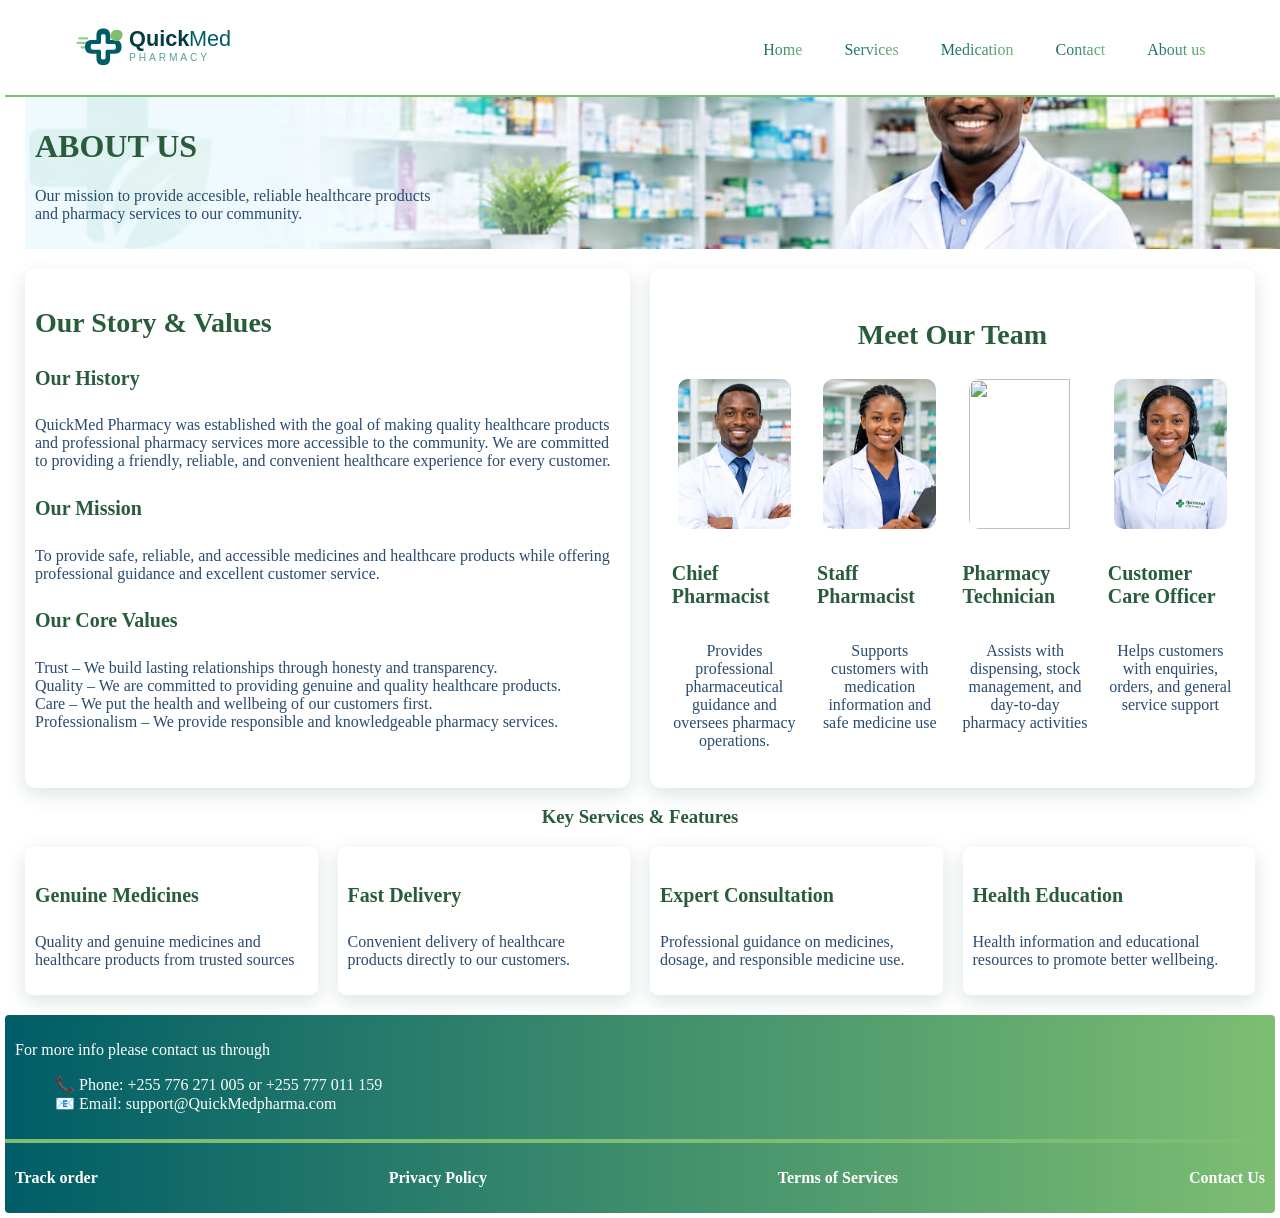
==== about.html @ 865800b6 "Add files via upload" ====
<!DOCTYPE html>
<html>
<head>
		<meta charset="utf-8">
	<meta name="viewport" content="width=device-width, initial-scale=1">
	<meta name="Description" content="Online ordering pharmacy from anywhere you are and get delivery for nearby places available anytime and anywhere">
	<meta name="keywords" content="Pharmacy,medical,medicines,hospital">
	<title>Online pharmacy</title>
	<link rel="stylesheet" type="text/css" href="style1.css">
	<link rel="stylesheet" type="text/css" href="about.css">
</head>
<body>
<div class="navbar">
<nav class="navbar-a">
<div class="navbar-logo">
<svg xmlns="http://www.w3.org/2000/svg" viewBox="0 0 350 80" class="logo-svg">
  <path d="M15,40 L35,40 M18,32 L32,32 M22,48 L28,48" stroke="#7DBE72" stroke-width="4" stroke-linecap="round" opacity="0.8"/>
  <path d="M60,15 C52,15 48,19 48,27 L48,35 L40,35 C32,35 28,39 28,47 C28,55 32,59 40,59 L48,59 L48,67 C48,75 52,79 60,79 C68,79 72,75 72,67 L72,59 L80,59 C88,59 92,55 92,47 C92,39 88,35 80,35 L72,35 L72,27 C72,19 68,15 60,15 Z M60,25 C63,25 64,26 64,28 L64,39 C64,41 65,42 67,42 L78,42 C81,42 82,43 82,47 C82,51 81,52 78,52 L67,52 C65,52 64,53 64,55 L64,66 C64,68 63,69 60,69 C57,69 56,68 56,66 L56,55 C56,53 55,52 53,52 L42,52 C39,52 38,51 38,47 C38,43 39,42 42,42 L53,42 C55,42 56,41 56,39 L56,28 C56,26 57,25 60,25 Z" fill="#005D67"/>
  
  <path d="M72,30 C72,21 80,13 90,19 C95,22 95,30 90,34 C86,38 78,39 72,30 Z" fill="#7DBE72"/>
  
  <text x="105" y="45" font-family="Arial, sans-serif" font-size="38" font-weight="bold" fill="#003D45">Quick</text>
  
  <text x="210" y="45" font-family="Arial, sans-serif" font-size="38" font-weight="normal" fill="#005D67">Med</text>
  
  <text x="105" y="72" font-family="Arial, sans-serif" font-size="18" fill="#58A096" style="letter-spacing:5px">PHARMACY</text>
</svg>
</div>
    <ul class="nav-link">
	<li><a href="index.html">Home</a></li>
	<li><a href="services.html">Services</a></li>
	<li><a href="medication.html">Medication</a></li>
	<li><a href="contact.html">Contact</a></li>
	<li><a href="about.html">About us</a></li>
    </ul>
</div>
</nav>
<div class="top">
<h1>ABOUT US</h1>
<P>Our mission to provide accesible, reliable healthcare products<br>and pharmacy services to our community.</P>
</div>
<div class="middle">
<div class="left">
<h3>Our Story & Values</h3>
<h4>Our History</h4>
<p>QuickMed Pharmacy was established with the goal of making quality healthcare products and professional pharmacy services more accessible to the community. We are committed to providing a friendly, reliable, and convenient healthcare experience for every customer.</p>
<h4>Our Mission</h4>
<p>To provide safe, reliable, and accessible medicines and healthcare products while offering professional guidance and excellent customer service.</p>
<h4>Our Core Values</h4>
<p>Trust – We build lasting relationships through honesty and transparency.<br>
Quality – We are committed to providing genuine and quality healthcare products.<br>
Care – We put the health and wellbeing of our customers first.<br>
Professionalism – We provide responsible and knowledgeable pharmacy services.</p>
</div>
<div class="right">
<h3>Meet Our Team</h3>
<div class="left-img">
<div class="team-card">
	<img src="chief.png">
	<h5>Chief Pharmacist</h5>
	<p>Provides professional pharmaceutical guidance and oversees pharmacy operations.</p>
</div>
<div class="team-card">
	<img src="staff.png">
	<h5>Staff Pharmacist</h5>
	<p>Supports customers with medication information and safe medicine use</p>
</div>
<div class="team-card">
	<img src="Technician.png">
	<h5>Pharmacy Technician</h5>
	<p>Assists with dispensing, stock management, and day-to-day pharmacy activities</p>
</div>
<div class="team-card">
	<img src="customer.png">
	<h5>Customer Care Officer</h5>
	<p>Helps customers with enquiries, orders, and general service support</p>
</div>
</div>
</div>
</div>
<div class="down">
<h3>Key Services & Features</h3>
<div class="down-content">
<div class="card">
<h4>Genuine Medicines</h4>
<p>Quality and genuine medicines and healthcare products from trusted sources</p>
</div>
<div class="card">
<h4>Fast Delivery</h4>
<p>Convenient delivery of healthcare products directly to our customers.</p>
</div>
<div class="card">
<h4>Expert Consultation</h4>
<p>Professional guidance on medicines, dosage, and responsible medicine use.</p>
</div>
<div class="card">
<h4>Health Education</h4>
<p>Health information and educational resources to promote better wellbeing.</p>
</div>
</div>
</div>
 <footer>
    	<div class="footer-pp">
    	<p>For more info please contact us through</p>
    	<ul>
    		<li>📞 Phone: +255 776 271 005 or +255 777 011 159</li>
    		<li>📧 Email: support@QuickMedpharma.com</li>
    	</ul>
        </div>
    	<div class="footer-p">
    	<p><a href="order.html">Track order </a><a href="privacypolicy.html"> Privacy Policy </a><a href="terms.html"> Terms of Services </a><a href="contact.html"> Contact Us </a></p>
    </div>
    </footer>
</body>
</html>
---- style1.css ----
/*navigation styling*/
		*{box-sizing: border-box;}
		.navbar-a{
			display:flex;
			justify-content:space-between;
			align-items:center;
			background:white;
			height:90px;
			padding:0 5%;
			flex-wrap:wrap;
		}
		.navbar-logo{
			height:60px;
			display: block;
			width: 200px;
		}
		.nav-link{
			display:flex;
			gap:30px;
			list-style:none;
			padding:0;
			margin:0;
		}
		.navbar{
			position: sticky;
			z-index: 1000;
			top:0;
			width: 100%;
			border-bottom: 2px solid #7DBE72;
		}
		.nav-link a{
			text-decoration:none;
			background:linear-gradient(to right,#005D67,#7DBE72);
			-webkit-background-clip:text;
			-webkit-text-fill-color:transparent;
			padding:8px 6px;
		}
		@media(max-width: 768px){

			.navbar-a{
				padding:0 15px;
			}

			.nav-link{
				gap:12px;
				font-size:14px;
			}

			.navbar-logo{
				width:120px;
			}ss
		}
		/*navigation styling*/
		/** footer styling **/
		footer{
			display: flex;
			flex-direction: column;
			background: linear-gradient(to right, #005D67, #7DBE72);
			border-radius: 4px;
		}
		.footer-pp{
			padding: 10px;
			color: white;
		}
		.footer-p{
			padding: 10px;
			border-top: 4px solid #7DBE72;
		}
		.footer-p p{
			display: flex;
			justify-content: space-between;
			text-align: center;
		}
		.footer-p a{
			text-decoration: none;
			color: white;
			font-weight: bold;
		}
		.footer-p a:hover{
			 color:#2ecc71;
		}
		.footer-pp ul{
			list-style: none;
			cursor: pointer;
		}
			/**footer styling**/
---- about.css ----
/** top **/
body{
			margin:0;
			max-width: 100%;
			overflow-x: hidden;
			padding: 5px;
		}
*{
	box-sizing: border-box;
}
h1{
	color: #295C3B;
}
.top{
	margin-left: 20px;
	margin-right: 20px;
	background-image: url("about.jpg");
	background-size: cover;
	background-position: center;
	width: 100%;
	padding: 10px;
}
.top p{
	color: #294B6F;
}
/** top **/
/** middle **/
.middle{
	display: flex;
	justify-content: space-between;
	gap:20px;
	margin-left: 20px;
	margin-right: 20px;
	margin-top: 20px;
}
.left{
	width:50%;
	box-shadow: 0 6px 20px rgba(0, 80, 70, 0.15);
	border-radius: 10px;
	padding: 10px;
}
.left h3{
	color:#295C3B;
	font-weight: bold;
	font-size: 28px;
}
.left p{
	color: #294B6F;
}
.right{
	width: 50%;
	box-shadow: 0 6px 20px rgba(0, 80, 70, 0.15);
	border-radius: 10px;
	padding: 22px;
}
.right h3{
	text-align: center;
	color:#295C3B;
	font-size: 28px;
}
.left-img{
	display: grid;
	grid-template-columns: repeat(4, 1fr);
	gap: 20px;
}
h5,h4{
	font-weight: bold;
	color:#295C3B ;
	font-size: 20px;
}
img{
	display: block;
	margin-left: auto;
	margin-right: auto;
	width: auto;
	height: auto;
}
.team-card{
    box-sizing: border-box;
    overflow: hidden;
    background: white;
}
.team-card img {
    width: 90%;
    height: 150px;
    object-fit: cover;
    display: block;
    border-radius: 10px;
}
.team-card p{
	color: #294B6F;
	text-align: center;
}
/** middle **/
/** down **/
.down{
	margin-left: 20px;
	margin-right: 20px;
}
.down h3{
	text-align: center;
	color: #295C3B;
}
.down-content{
	display: grid;
	grid-template-columns: repeat(4, 1fr);
	margin-bottom: 20px;
	gap: 20px;
}
.card{
	box-shadow: 0 6px 20px rgba(0, 80, 70, 0.15);
	padding: 10px;
	border-radius: 8px;
}
.card p{
	color: #294B6F;
}
/** down **/
@media(max-width: 768px){
	/** down **/
.down-content{
	display: grid;
	grid-template-rows: repeat(4, 1fr);
	grid-template-columns:1fr;
	margin-bottom: 20px;
	gap: 20px;
}
/** down **/
/** middle **/
.left-img{
	display: grid;
	grid-template-columns: 1fr;
	gap: 20px;
	grid-template-rows: repeat(4, 1fr);
}
.middle{
	display: flex;
	flex-direction: column;
	justify-content: center;
	gap:20px;
}
.left{
	width: 100%;
}
.right{
	width: 100%;
}
.team-card img {
    width: 50%;
    height: 250px;
    object-fit: cover;
    display: block;
}
/** middle **/
}
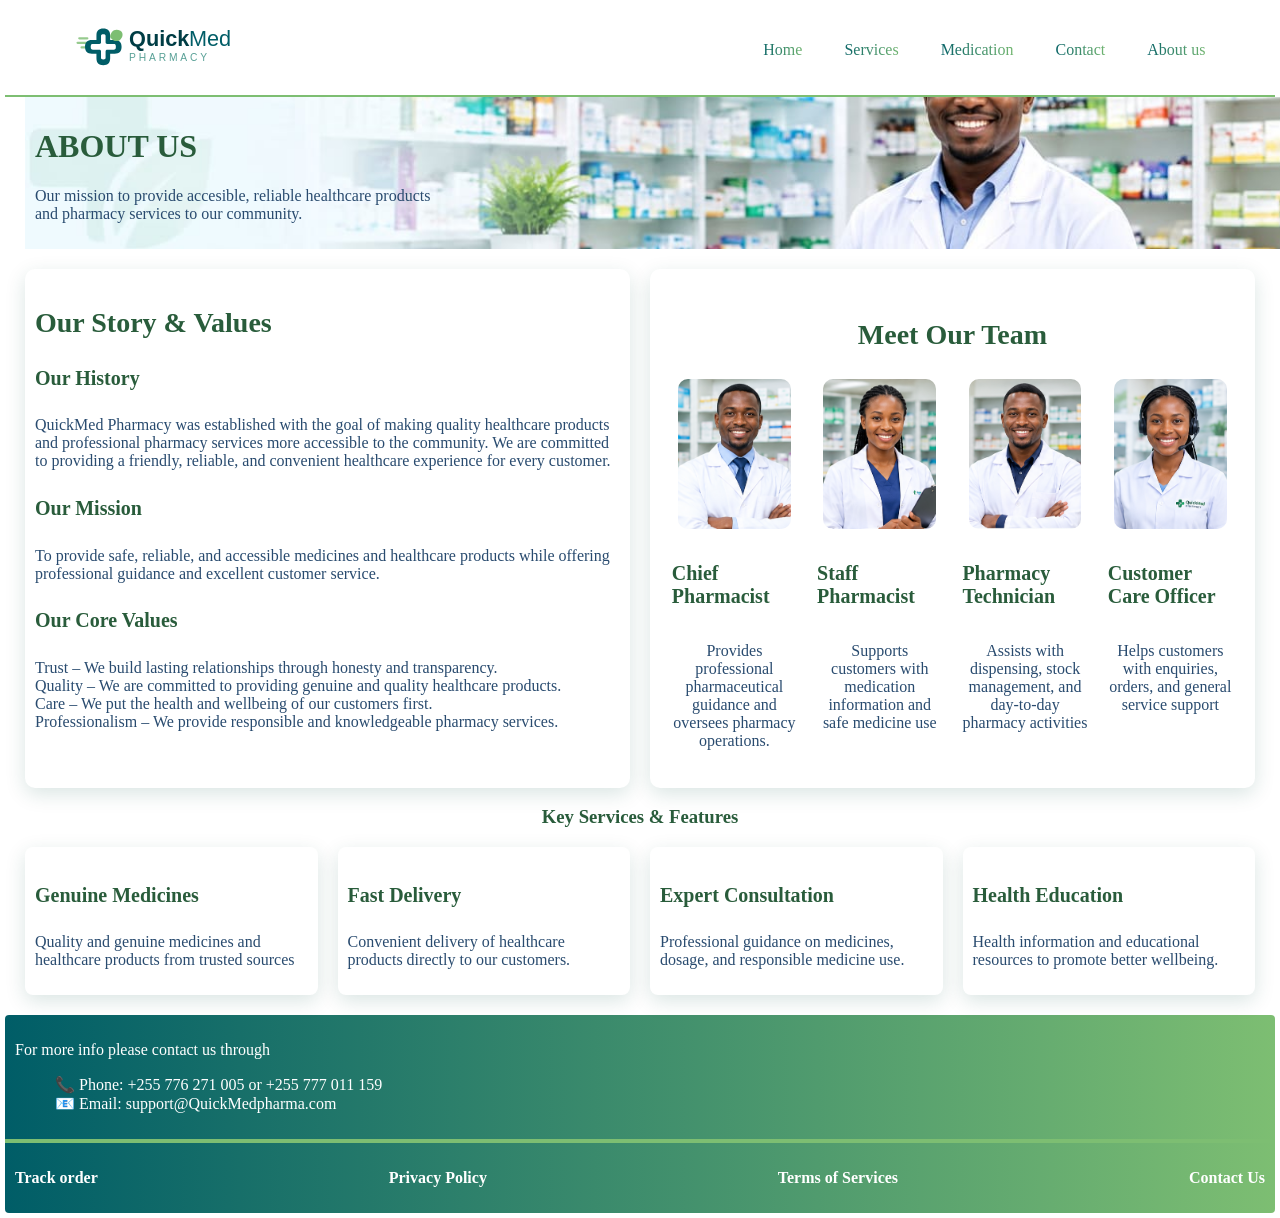
==== commit decabb2c: "Update about.html" ====
--- a/about.html
+++ b/about.html
@@ -66,7 +66,7 @@
 	<p>Supports customers with medication information and safe medicine use</p>
 </div>
 <div class="team-card">
-	<img src="Technician.png">
+	<img src="technician.png">
 	<h5>Pharmacy Technician</h5>
 	<p>Assists with dispensing, stock management, and day-to-day pharmacy activities</p>
 </div>
@@ -112,4 +112,4 @@
     </div>
     </footer>
 </body>
-</html>+</html>
